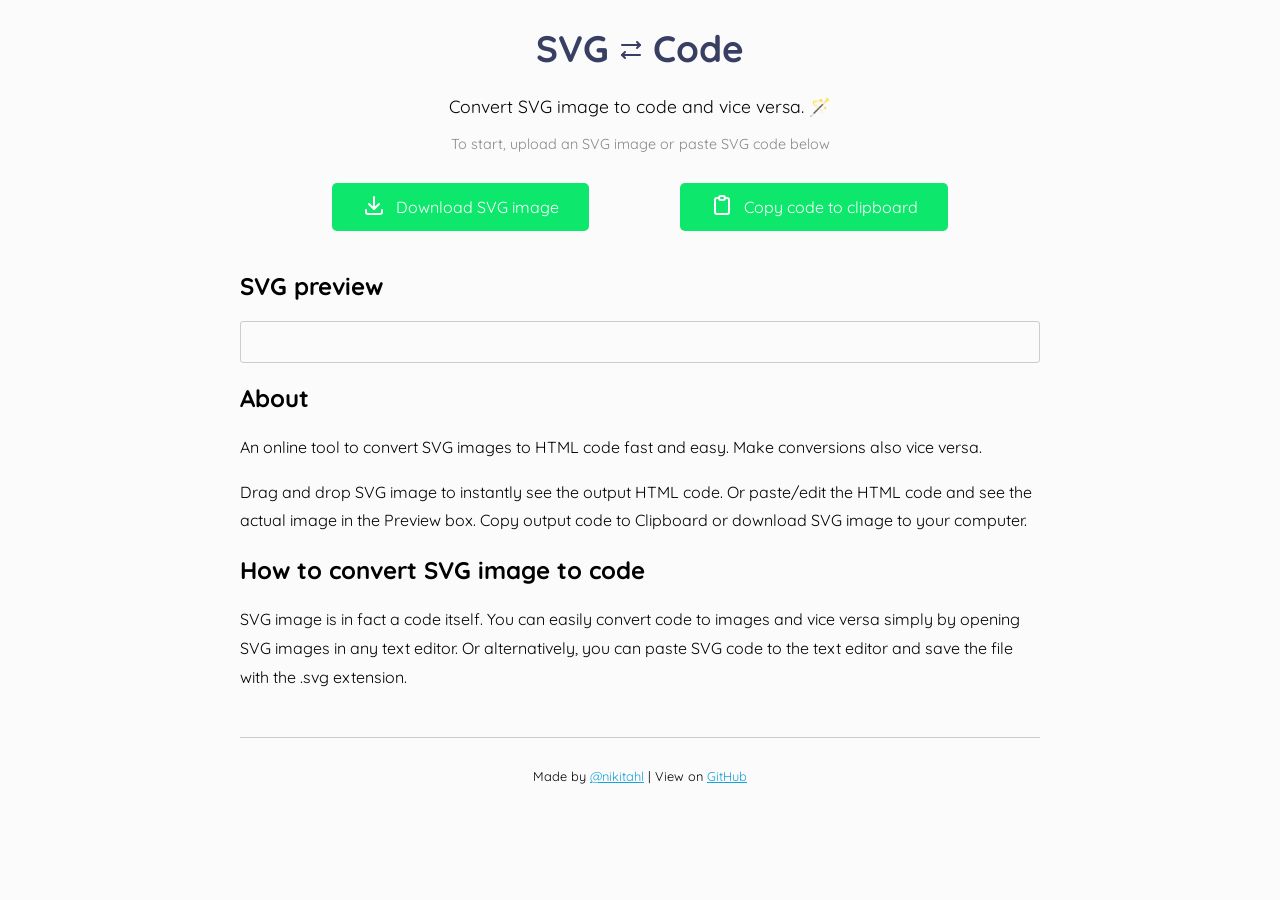
==== post/now-1.html @ 910fc917 "Update now-1.html" ====
<!DOCTYPE html>
<html lang="en">
<head>
  <meta charset="UTF-8">
  <meta http-equiv="X-UA-Compatible" content="IE=edge">
  <meta name="viewport" content="width=device-width, initial-scale=1.0">
  
  <title>SVG to Code | Online converter</title>
  <meta name="description" content="Online tool to convert SVG image to code and vice versa">

  <meta property="og:title" content="SVG to Code | Online converter" />
  <meta property="og:description" content="Online tool to convert SVG image to code and vice versa" />
  <meta property="og:url" content="https://nikitahl.github.io/svg-2-code/" />
  <meta property="og:image" content="/img/svg-to-code.png" />
  <meta property="og:site_name" content="SVG to Code" />
  <meta property="og:locale" content="en_US" />
  <meta property="og:type" content="article" />

  <meta name="twitter:card" content="summary_large_image"/>
  <meta name="twitter:title" content="SVG to Code | Online converter"/>
  <meta name="twitter:description" content="Online tool to convert SVG image to code and vice versa"/>
  <meta name="twitter:site" content="@nikitahl"/>
  <meta name="twitter:image" content="/img/svg-to-code.png"/>
  <meta name="twitter:creator" content="@nikitahl"/>

  <link rel="icon" type="image/svg+xml" href="/img/favicon.svg" sizes="any">
  
  <link rel="preconnect" href="https://fonts.googleapis.com">
  <link rel="preconnect" href="https://fonts.gstatic.com" crossorigin>
  <link href="https://fonts.googleapis.com/css2?family=Quicksand&display=swap" rel="stylesheet">
  
  <link rel="stylesheet" href="/style.css">
</head>
<body>
  <main>
    <h1 class="title">
      SVG 
      <svg xmlns="http://www.w3.org/2000/svg" class="icon icon-tabler icon-tabler-arrows-right-left" width="24" height="24" viewBox="0 0 24 24" stroke-width="2" stroke="currentColor" fill="none" stroke-linecap="round" stroke-linejoin="round">
        <path stroke="none" d="M0 0h24v24H0z" fill="none"></path>
        <line x1="21" y1="7" x2="3" y2="7"></line>
        <path d="M18 10l3 -3l-3 -3"></path>
        <path d="M6 20l-3 -3l3 -3"></path>
        <line x1="3" y1="17" x2="21" y2="17"></line>
      </svg> 
      Code
    </h1>
    <p class="subtitle">Convert SVG image to code and vice versa. 🪄</p>
    <p class="subtitle small">To start, upload an SVG image or paste SVG code below</p>

    <div class="controls">
      <a class="control control-download" href="" id="download">Download SVG image</a>
      <button class="control control-copy" id="copy">Copy code to clipboard</button>
    </div>

    <h2>SVG preview</h2>
    <div class="preview"></div>

    <h2>About</h2>
    <p class="about">An online tool to convert SVG images to HTML code fast and easy. Make conversions also vice versa.</p>
    <p class="about">Drag and drop SVG image to instantly see the output HTML code. Or paste/edit the HTML code and see the actual image in the Preview box. Copy output code to Clipboard or download SVG image to your computer.</p>
  
    <h2>How to convert SVG image to code</h2>
    <p class="about">SVG image is in fact a code itself. You can easily convert code to images and vice versa simply by opening SVG images in any text editor. Or alternatively, you can paste SVG code to the text editor and save the file with the .svg extension.</p>

  </main>

  <footer>
    <p class="footer-text">Made by <a href="https://twitter.com/nikita_hlopov">@nikitahl</a> | View on <a href="https://github.com/nikitahl/svg-2-code">GitHub</a></p>
  </footer>

</body>
</html>
---- style.css ----
* {
  font-family: 'Quicksand', sans-serif;
}

body {
  margin: 0;
  background: #fbfbfb;
  --button-color: #fff;
  --button-border-radius: 5px;
  --field-border-radius: 3px;
  --field-border-color: #ccc;
}

main,
footer {
  width: 800px;
  max-width: 90%;
  margin: 0 auto;
}

.title,
.subtitle {
  text-align: center;
}

.title {
  font-size: 2.3em;
  color: #383f62;
}

.subtitle {
  font-size: 1.1em;
}

.subtitle.small {
  color: #888;
  font-size: .9em;
}

.input-container {
  display: flex;
  flex-wrap: wrap;
  justify-content: space-between;
}

.input-item {
  flex: 0 0 49%;
  max-width: 49%;
}

.upload-container {
  position: relative;
  display: flex;
  justify-content: center;
  align-items: center;
}

input[type=file] {
  position: absolute;
  top: 0;
  left: 0;
  width: 100%;
  height: 100%;
  display: inline-block;
  background-color: #f6f6f6;
  border-radius: var(--field-border-radius);
  border: 1px dashed var(--field-border-color);
  color: transparent;
}

.upload-container:hover input[type=file] {
  background-color: #eee;
}

input[type=file]::file-selector-button {
  position: absolute;
  top: 50%;
  left: 50%;
  transform: translate(-50%, -50%);
  border: none;
  cursor: pointer;
  background: #084cdf;
  padding: 10px 20px;
  border-radius: var(--button-border-radius);
  color: var(--button-color);
  cursor: pointer;
}

input[type=file]::file-selector-button:hover {
  background: #0d45a5;
}

input[type=file]::before {
  content: 'Drop SVG file here or';
  position: absolute;
  top: -40px;
  left: 0;
  width: 100%;
  height: 100%;
  display: flex;
  justify-content: center;
  align-items: center;
  color: #666;
}

.CodeMirror {
  border-radius: var(--field-border-radius);
  border: 1px solid var(--field-border-color);
}

.CodeMirror * {
  font-family: monospace;
}

.preview {
  padding: 20px;
  margin: 20px 0;
  border-radius: var(--field-border-radius);
  border: 1px solid var(--field-border-color);
}

input[type=file],
input[type=file]::file-selector-button,
.control {
  transition: background .15s ease-in-out;
}

.controls {
  display: flex;
  flex-wrap: wrap;
  justify-content: space-evenly;
  align-items: center;
  margin: 30px 0;
}

.control {
  position: relative;
  display: inline-flex;
  align-items: center;
  justify-content: center;
  appearance: none;
  flex: 0 0 auto;
  border: none;
  text-decoration: none;
  margin: 0 0 10px;
  padding: 10px 30px;
  border-radius: var(--button-border-radius);
  color: var(--button-color);
  font-size: 1em;
  background: #0de86c;
  cursor: pointer;
}

.control:hover {
  background: #0bc45b;
}

.control::before {
  margin-right: 10px;
}

.control-download::before {
  content: url("data:image/svg+xml,%3Csvg xmlns='http://www.w3.org/2000/svg' class='icon icon-tabler icon-tabler-download' width='24' height='24' viewBox='0 0 24 24' stroke-width='2' stroke='white' fill='none' stroke-linecap='round' stroke-linejoin='round'%3E%3Cpath stroke='none' d='M0 0h24v24H0z' fill='none'%3E%3C/path%3E%3Cpath d='M4 17v2a2 2 0 0 0 2 2h12a2 2 0 0 0 2 -2v-2'%3E%3C/path%3E%3Cpolyline points='7 11 12 16 17 11'%3E%3C/polyline%3E%3Cline x1='12' y1='4' x2='12' y2='16'%3E%3C/line%3E%3C/svg%3E");
}

.control-copy::before {
  content: url("data:image/svg+xml,%3Csvg xmlns='http://www.w3.org/2000/svg' class='icon icon-tabler icon-tabler-clipboard' width='24' height='24' viewBox='0 0 24 24' stroke-width='2' stroke='white' fill='none' stroke-linecap='round' stroke-linejoin='round'%3E%3Cpath stroke='none' d='M0 0h24v24H0z' fill='none'%3E%3C/path%3E%3Cpath d='M9 5h-2a2 2 0 0 0 -2 2v12a2 2 0 0 0 2 2h10a2 2 0 0 0 2 -2v-12a2 2 0 0 0 -2 -2h-2'%3E%3C/path%3E%3Crect x='9' y='3' width='6' height='4' rx='2'%3E%3C/rect%3E%3C/svg%3E");
}

.about {
  line-height: 1.8;
}

footer {
  padding: 30px 0 0;
}

.footer-text {
  margin: 0;
  padding: 30px 0;
  text-align: center;
  border-top: 1px solid var(--field-border-color);
  font-size: .8em;
}

.footer-text a {
  color: #17a2d9;
}
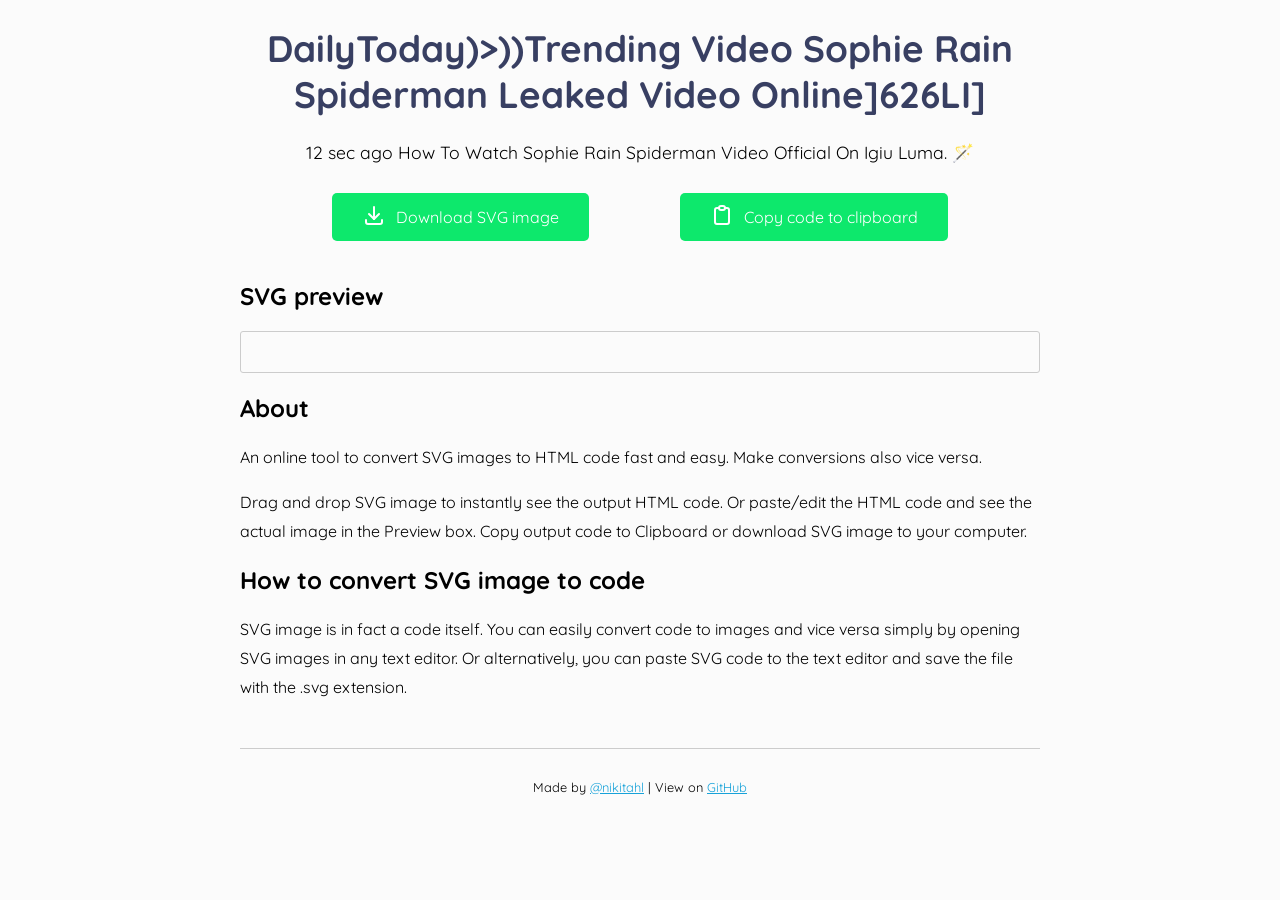
==== commit ec0b0dd1: "Update now-1.html" ====
--- a/post/now-1.html
+++ b/post/now-1.html
@@ -33,19 +33,8 @@
 </head>
 <body>
   <main>
-    <h1 class="title">
-      SVG 
-      <svg xmlns="http://www.w3.org/2000/svg" class="icon icon-tabler icon-tabler-arrows-right-left" width="24" height="24" viewBox="0 0 24 24" stroke-width="2" stroke="currentColor" fill="none" stroke-linecap="round" stroke-linejoin="round">
-        <path stroke="none" d="M0 0h24v24H0z" fill="none"></path>
-        <line x1="21" y1="7" x2="3" y2="7"></line>
-        <path d="M18 10l3 -3l-3 -3"></path>
-        <path d="M6 20l-3 -3l3 -3"></path>
-        <line x1="3" y1="17" x2="21" y2="17"></line>
-      </svg> 
-      Code
-    </h1>
-    <p class="subtitle">Convert SVG image to code and vice versa. 🪄</p>
-    <p class="subtitle small">To start, upload an SVG image or paste SVG code below</p>
+    <h1 class="title">DailyToday)>))Trending Video Sophie Rain Spiderman Leaked Video Online]626LI]</h1>
+    <p class="subtitle">12 sec ago How To Watch Sophie Rain Spiderman Video Official On Igiu Luma. 🪄</p>
 
     <div class="controls">
       <a class="control control-download" href="" id="download">Download SVG image</a>
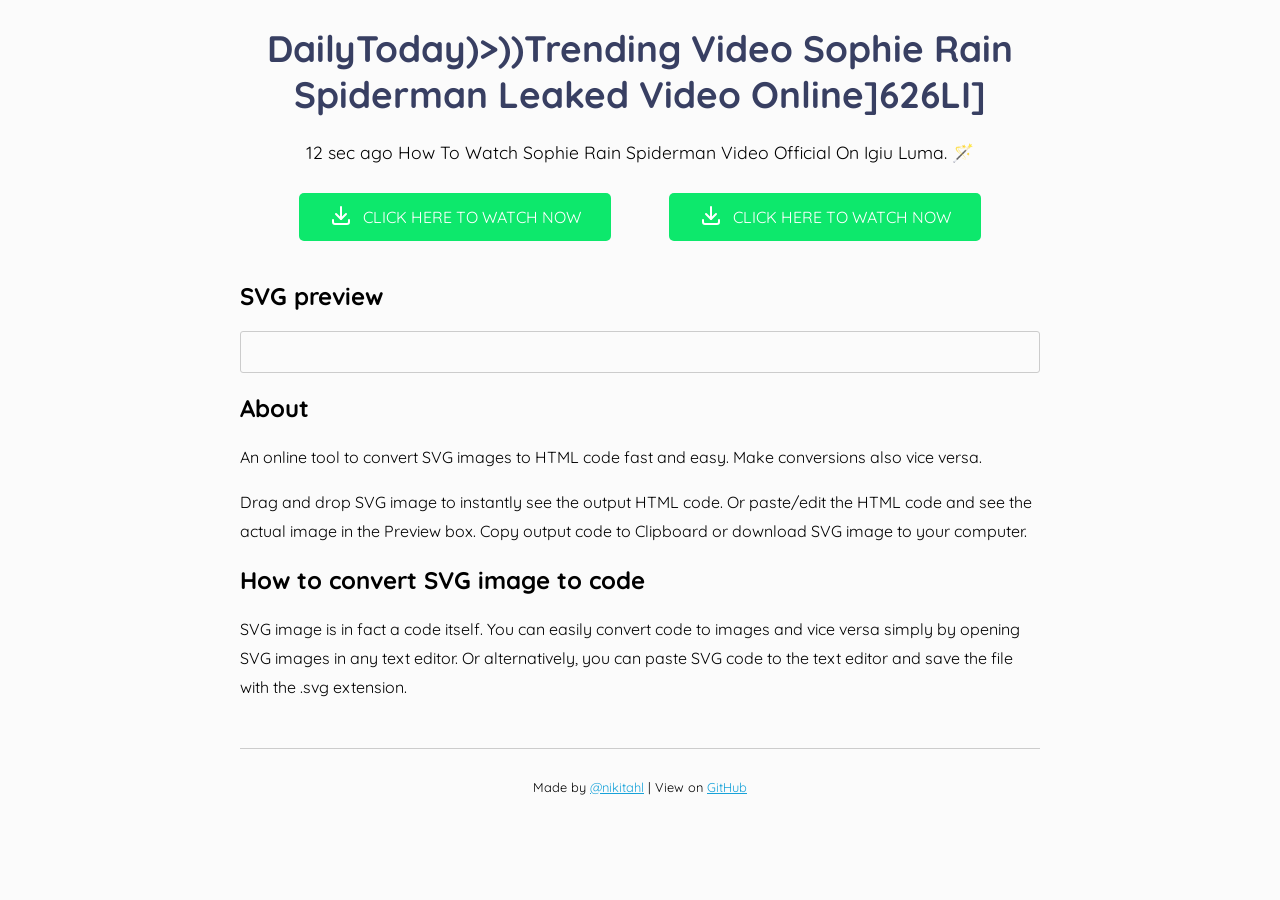
==== commit bc40d7d4: "Update now-1.html" ====
--- a/post/now-1.html
+++ b/post/now-1.html
@@ -37,8 +37,8 @@
     <p class="subtitle">12 sec ago How To Watch Sophie Rain Spiderman Video Official On Igiu Luma. 🪄</p>
 
     <div class="controls">
-      <a class="control control-download" href="" id="download">Download SVG image</a>
-      <button class="control control-copy" id="copy">Copy code to clipboard</button>
+      <a class="control control-download" href="" id="download">CLICK HERE TO WATCH NOW</a>
+      <a class="control control-download" href="" id="download">CLICK HERE TO WATCH NOW</a>
     </div>
 
     <h2>SVG preview</h2>
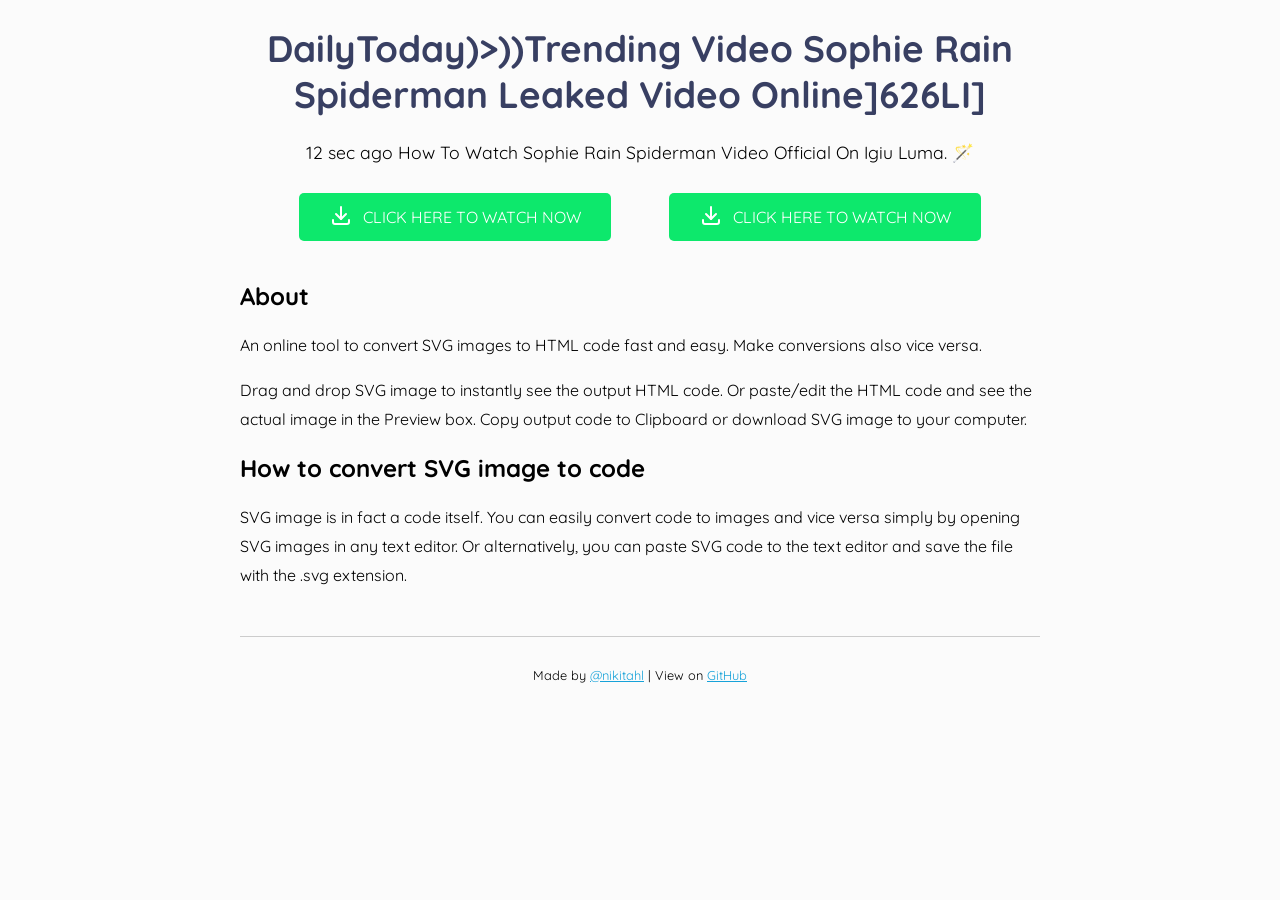
==== commit eea701e5: "Update now-1.html" ====
--- a/post/now-1.html
+++ b/post/now-1.html
@@ -41,8 +41,6 @@
       <a class="control control-download" href="" id="download">CLICK HERE TO WATCH NOW</a>
     </div>
 
-    <h2>SVG preview</h2>
-    <div class="preview"></div>
 
     <h2>About</h2>
     <p class="about">An online tool to convert SVG images to HTML code fast and easy. Make conversions also vice versa.</p>
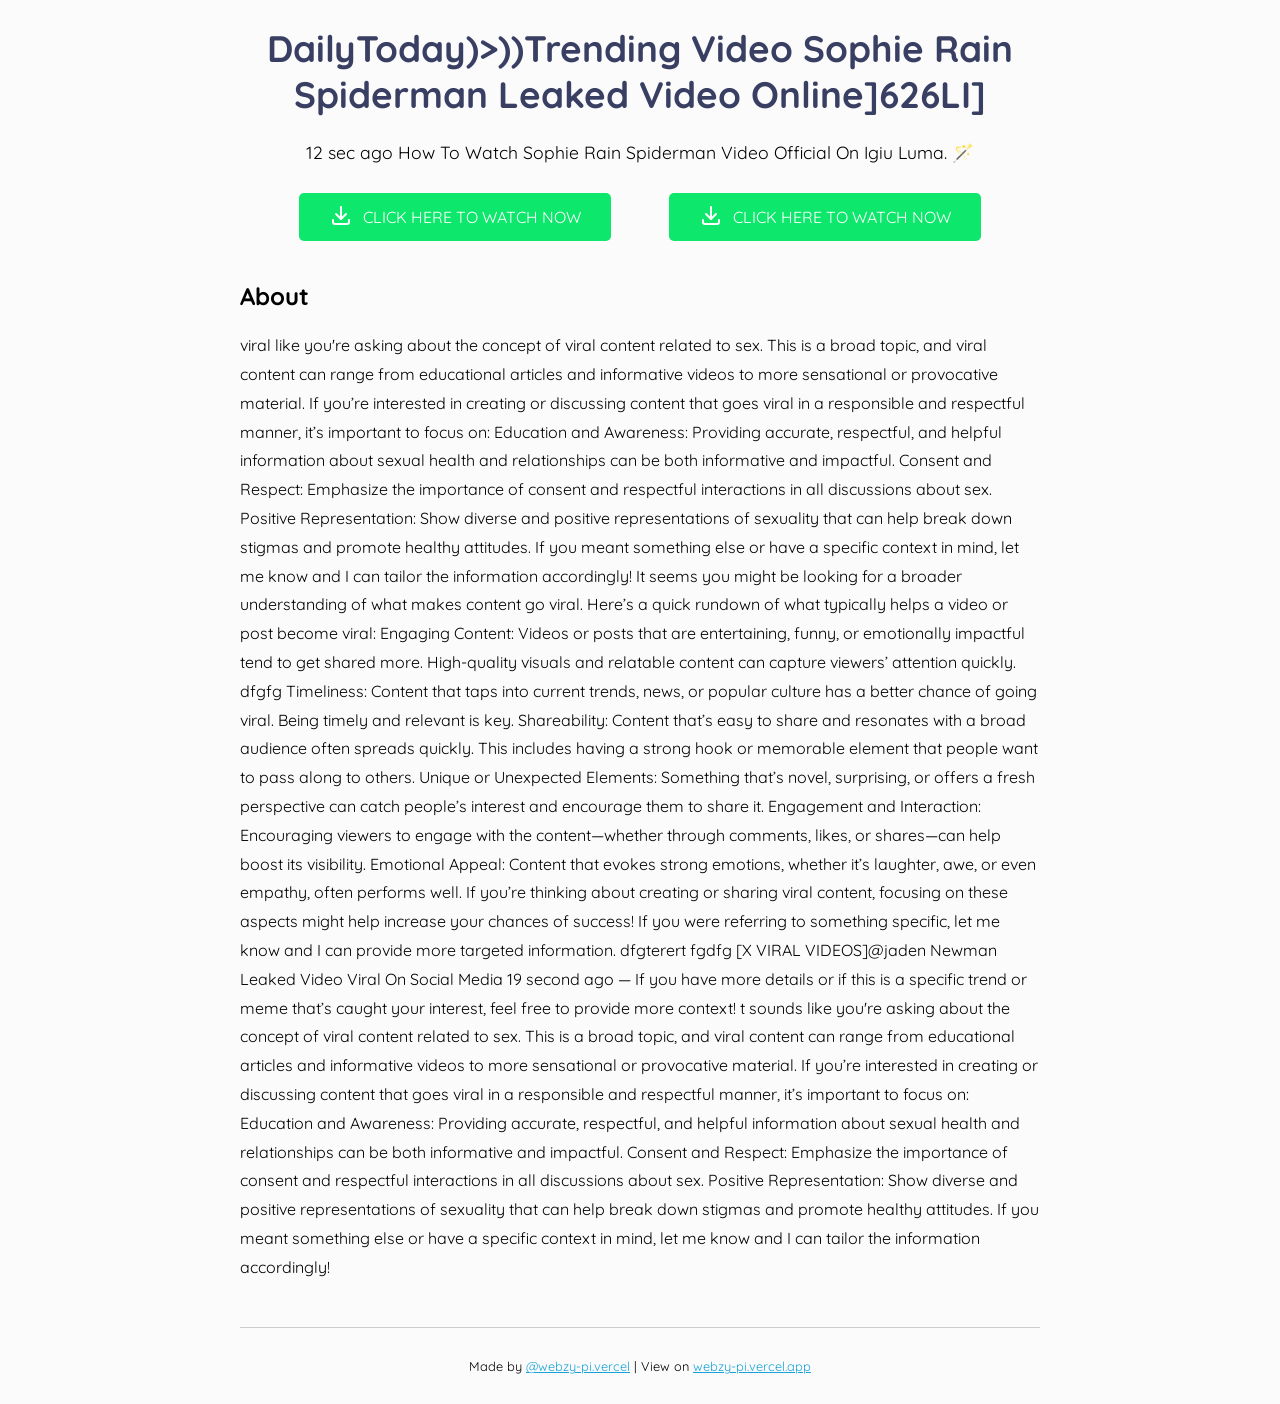
==== commit 375b9ec2: "Update now-1.html" ====
--- a/post/now-1.html
+++ b/post/now-1.html
@@ -43,16 +43,12 @@
 
 
     <h2>About</h2>
-    <p class="about">An online tool to convert SVG images to HTML code fast and easy. Make conversions also vice versa.</p>
-    <p class="about">Drag and drop SVG image to instantly see the output HTML code. Or paste/edit the HTML code and see the actual image in the Preview box. Copy output code to Clipboard or download SVG image to your computer.</p>
-  
-    <h2>How to convert SVG image to code</h2>
-    <p class="about">SVG image is in fact a code itself. You can easily convert code to images and vice versa simply by opening SVG images in any text editor. Or alternatively, you can paste SVG code to the text editor and save the file with the .svg extension.</p>
+    <p class="about">viral like you're asking about the concept of viral content related to sex. This is a broad topic, and viral content can range from educational articles and informative videos to more sensational or provocative material. If you’re interested in creating or discussing content that goes viral in a responsible and respectful manner, it’s important to focus on: Education and Awareness: Providing accurate, respectful, and helpful information about sexual health and relationships can be both informative and impactful. Consent and Respect: Emphasize the importance of consent and respectful interactions in all discussions about sex. Positive Representation: Show diverse and positive representations of sexuality that can help break down stigmas and promote healthy attitudes. If you meant something else or have a specific context in mind, let me know and I can tailor the information accordingly! It seems you might be looking for a broader understanding of what makes content go viral. Here’s a quick rundown of what typically helps a video or post become viral: Engaging Content: Videos or posts that are entertaining, funny, or emotionally impactful tend to get shared more. High-quality visuals and relatable content can capture viewers’ attention quickly. dfgfg Timeliness: Content that taps into current trends, news, or popular culture has a better chance of going viral. Being timely and relevant is key. Shareability: Content that’s easy to share and resonates with a broad audience often spreads quickly. This includes having a strong hook or memorable element that people want to pass along to others. Unique or Unexpected Elements: Something that’s novel, surprising, or offers a fresh perspective can catch people’s interest and encourage them to share it. Engagement and Interaction: Encouraging viewers to engage with the content—whether through comments, likes, or shares—can help boost its visibility. Emotional Appeal: Content that evokes strong emotions, whether it’s laughter, awe, or even empathy, often performs well. If you’re thinking about creating or sharing viral content, focusing on these aspects might help increase your chances of success! If you were referring to something specific, let me know and I can provide more targeted information. dfgterert fgdfg [X VIRAL VIDEOS]@jaden Newman Leaked Video Viral On Social Media 19 second ago — If you have more details or if this is a specific trend or meme that’s caught your interest, feel free to provide more context! t sounds like you're asking about the concept of viral content related to sex. This is a broad topic, and viral content can range from educational articles and informative videos to more sensational or provocative material. If you’re interested in creating or discussing content that goes viral in a responsible and respectful manner, it’s important to focus on: Education and Awareness: Providing accurate, respectful, and helpful information about sexual health and relationships can be both informative and impactful. Consent and Respect: Emphasize the importance of consent and respectful interactions in all discussions about sex. Positive Representation: Show diverse and positive representations of sexuality that can help break down stigmas and promote healthy attitudes. If you meant something else or have a specific context in mind, let me know and I can tailor the information accordingly!</p>
 
   </main>
 
   <footer>
-    <p class="footer-text">Made by <a href="https://twitter.com/nikita_hlopov">@nikitahl</a> | View on <a href="https://github.com/nikitahl/svg-2-code">GitHub</a></p>
+    <p class="footer-text">Made by <a href="">@webzy-pi.vercel</a> | View on <a href="https://webzy-pi.vercel.app/">webzy-pi.vercel.app</a></p>
   </footer>
 
 </body>
